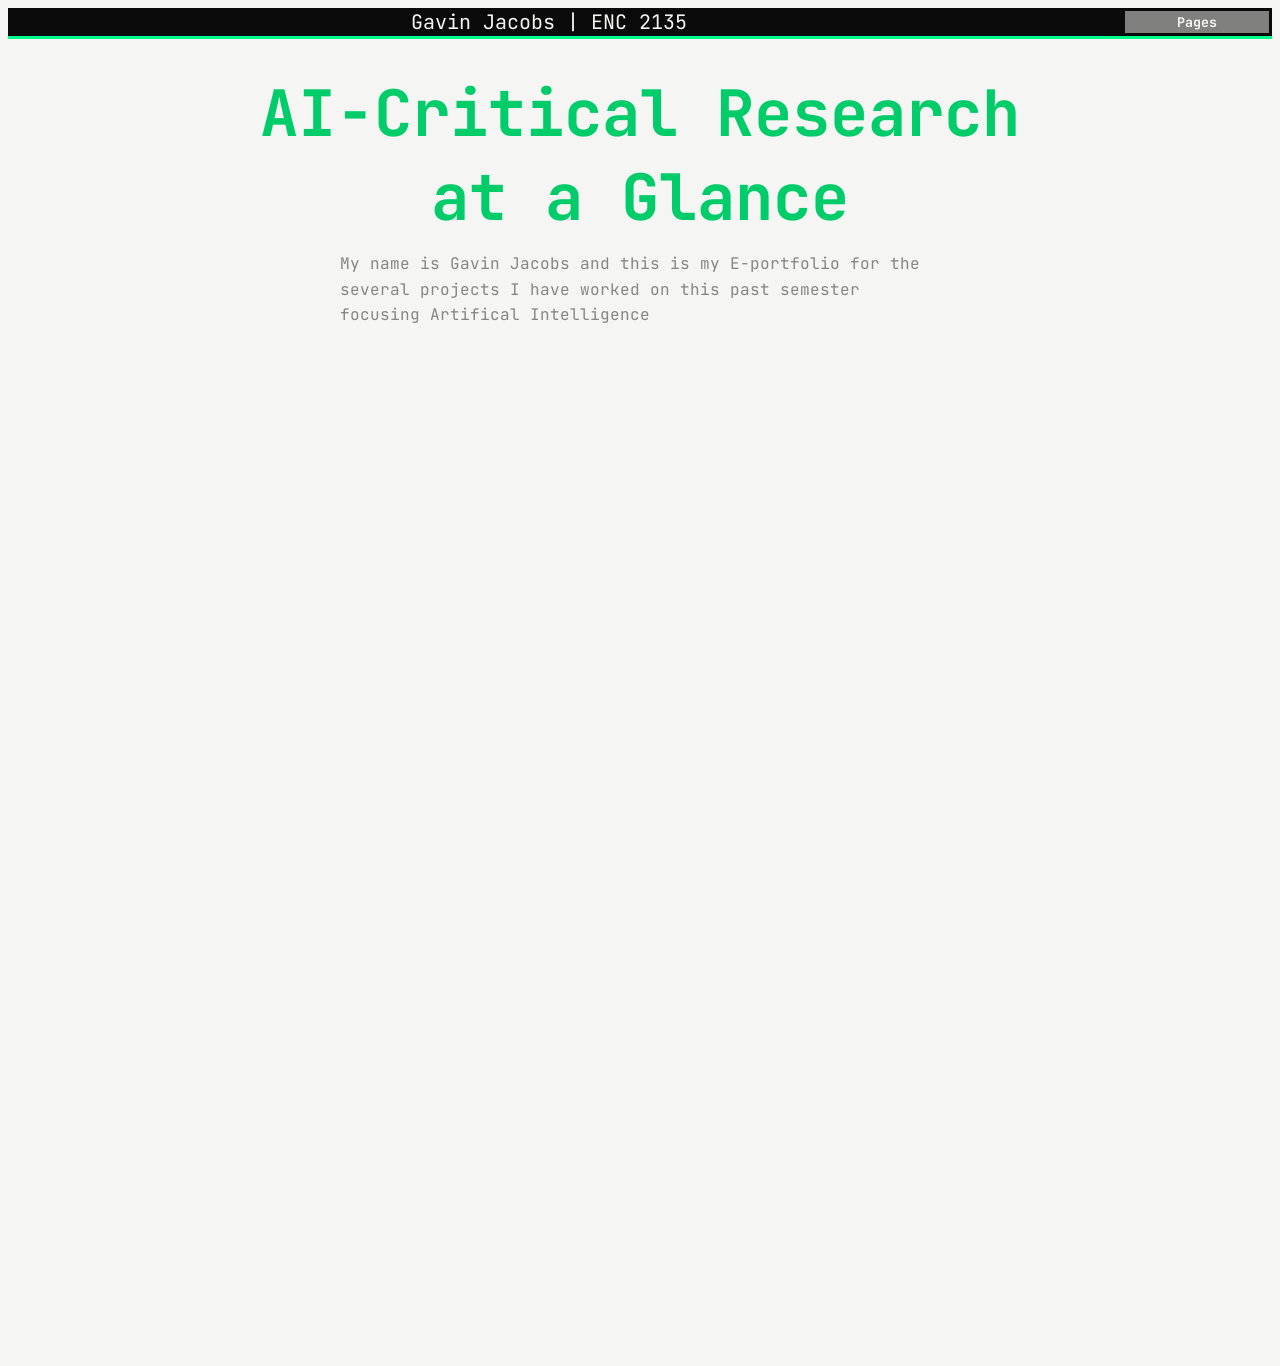
==== index.html @ 4c9df5f1 "very proud of my dropdown bar :D" ====
<!DOCTYPE html>
<html lang = "en">
    <head>
        <meta charset ="UTF8">
        <title>Home | Jacobs E-Portfolio</title>
        <link rel = "stylesheet" href="https://fonts.googleapis.com/css2?family=JetBrains+Mono:wght@400;700&display=swap">
        <link rel = "stylesheet" href = "styles/main.css">
    </head>

    <body class = "homepage-background">
        <div class="navigation-bar">
            <div class = "navigation-bar-title">
                Gavin Jacobs  |  ENC 2135
            </div>
            <div class = "dropdown">
                <button onclick = "showDropdown()" class = "dropdown-button">Pages</button>
                <div id = "nav-dropdown" class = "dropdown-content">  
                    <a href="index.html"> Home </a>
                    <a href="subpages/reflection.html"> Reflection </a>
                    <a href="subpages/revisions.html"> Revisons </a>
                    <a href="subpages/artifacts.html"> Artifacts </a>
                </div>
            </div>
        </div>

        <p>  </p>

        <div class = "homepage-heading1">
            <div> 
                <div class = "heading1">AI-Critical Research at a Glance</div>
                <div class = "heading1-subtext">
                    My name is Gavin Jacobs and this is my E-portfolio for the several projects 
                    I have worked on this past semester focusing Artifical Intelligence
                </div>
            </div>
        </div>


         <script src="scripts/nav.js"></script>
    </body>

</html>
---- styles/main.css ----
/* main: acts as an interface for seperate css style sheets(stuctured for readability)*/
@import 'base.css';
@import 'layouts.css';
@import 'components.css';
a:link{ 
    text-decoration: none; 
    text-decoration-line: none;
    background-color: transparent;
    color: #d4d4d4;
}
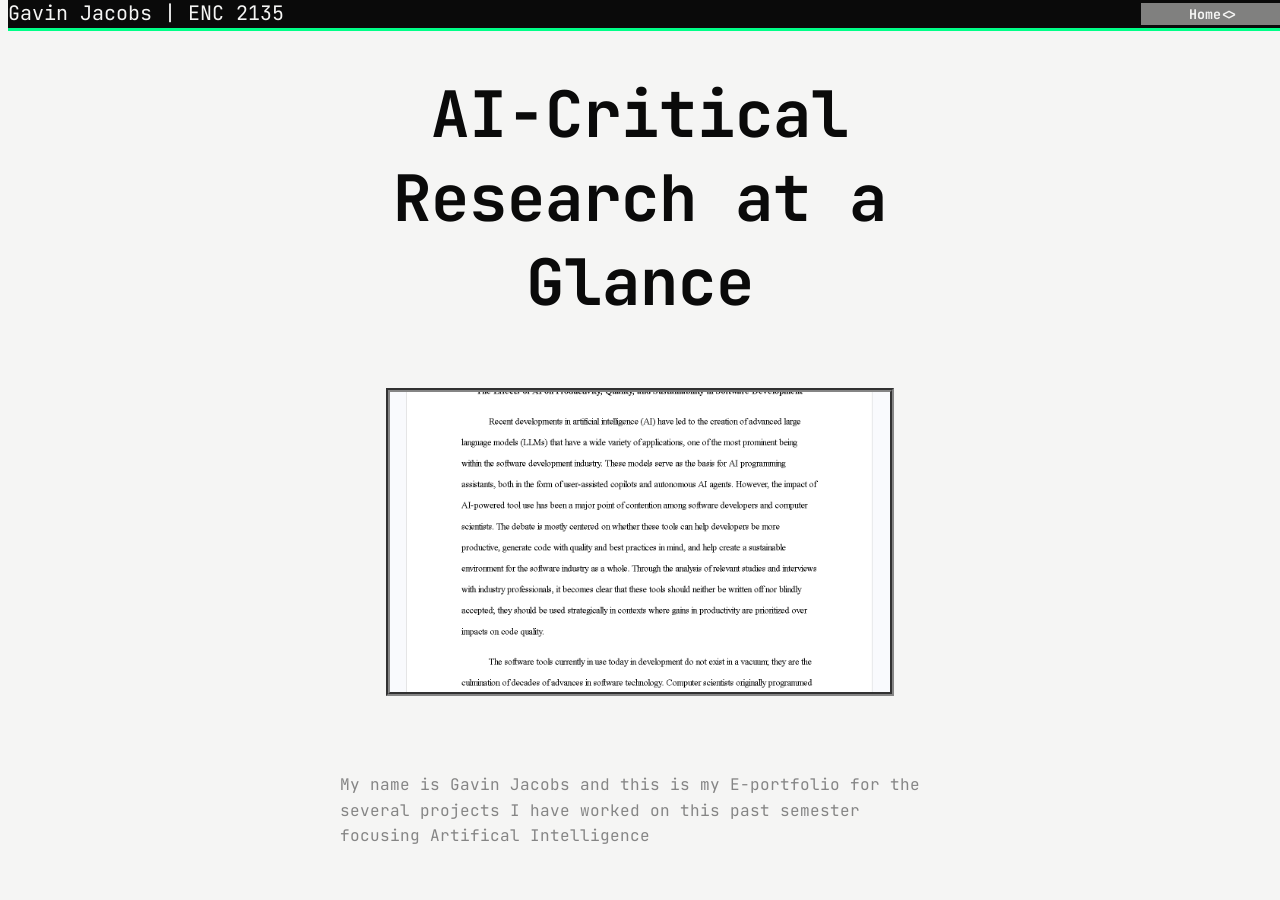
==== commit e7bfe4ea: "Nav bar linked to each page. Looking very nice." ====
--- a/index.html
+++ b/index.html
@@ -2,41 +2,23 @@
 <html lang = "en">
     <head>
         <meta charset ="UTF8">
+        <meta name="page-title" content="Home">
         <title>Home | Jacobs E-Portfolio</title>
         <link rel = "stylesheet" href="https://fonts.googleapis.com/css2?family=JetBrains+Mono:wght@400;700&display=swap">
         <link rel = "stylesheet" href = "styles/main.css">
     </head>
 
     <body class = "homepage-background">
-        <div class="navigation-bar">
-            <div class = "navigation-bar-title">
-                Gavin Jacobs  |  ENC 2135
-            </div>
-            <div class = "dropdown">
-                <button onclick = "showDropdown()" class = "dropdown-button">Pages</button>
-                <div id = "nav-dropdown" class = "dropdown-content">  
-                    <a href="index.html"> Home </a>
-                    <a href="subpages/reflection.html"> Reflection </a>
-                    <a href="subpages/revisions.html"> Revisons </a>
-                    <a href="subpages/artifacts.html"> Artifacts </a>
-                </div>
+        <div id = 'navbar'></div>
+
+        <div class = "homepage-heading">
+            <div class = "heading1">AI-Critical Research at a Glance</div>
+            <img src = "images/titlepic.png">
+            <div class = "heading1-subtext">
+                My name is Gavin Jacobs and this is my E-portfolio for the several projects 
+                I have worked on this past semester focusing Artifical Intelligence
             </div>
         </div>
-
-        <p>  </p>
-
-        <div class = "homepage-heading1">
-            <div> 
-                <div class = "heading1">AI-Critical Research at a Glance</div>
-                <div class = "heading1-subtext">
-                    My name is Gavin Jacobs and this is my E-portfolio for the several projects 
-                    I have worked on this past semester focusing Artifical Intelligence
-                </div>
-            </div>
-        </div>
-
-
          <script src="scripts/nav.js"></script>
     </body>
-
 </html>
--- a/styles/main.css
+++ b/styles/main.css
@@ -1,10 +1,4 @@
 /* main: acts as an interface for seperate css style sheets(stuctured for readability)*/
 @import 'base.css';
 @import 'layouts.css';
-@import 'components.css';
-a:link{ 
-    text-decoration: none; 
-    text-decoration-line: none;
-    background-color: transparent;
-    color: #d4d4d4;
-}+@import 'components.css';
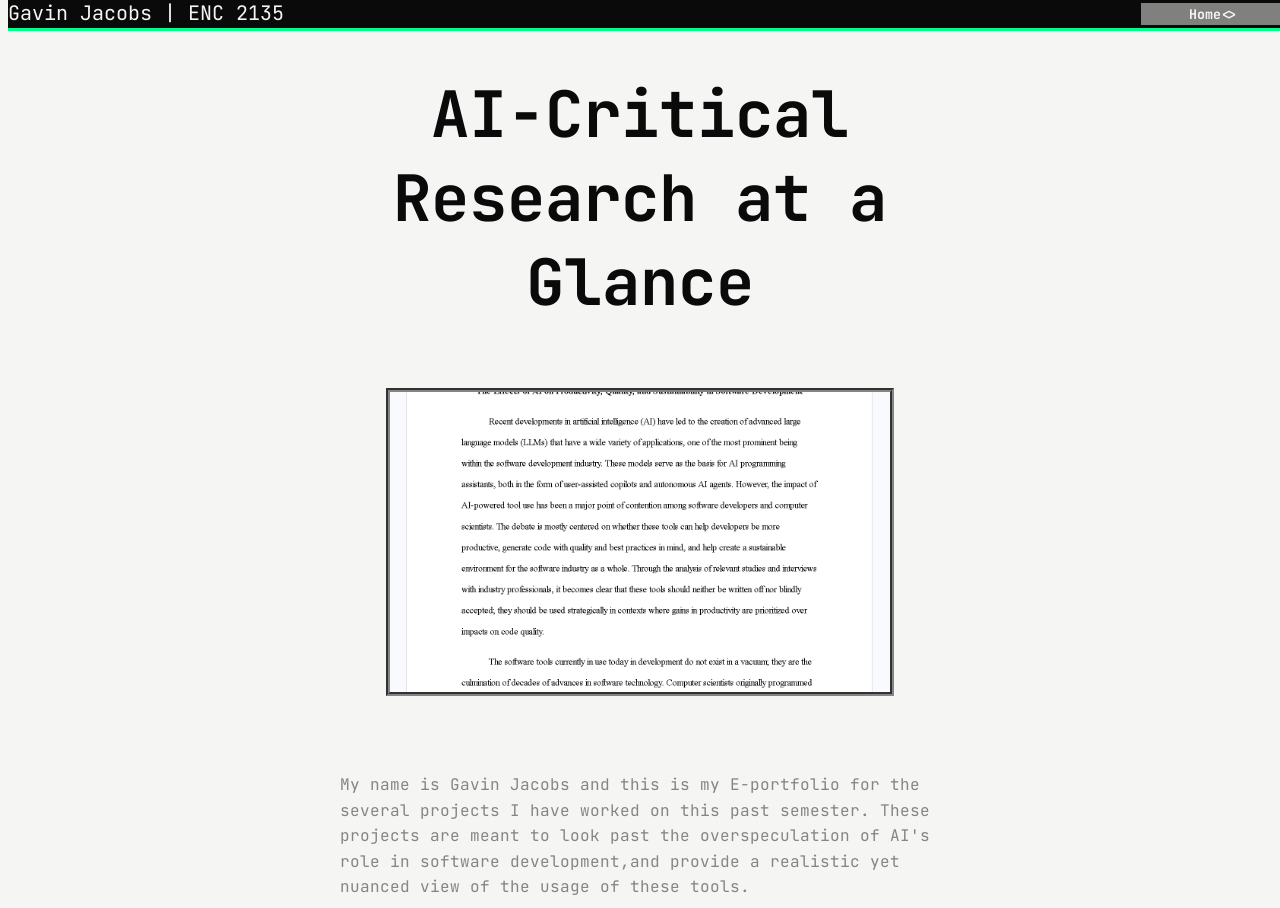
==== commit 34b90b4c: "Quick text and padding fix" ====
--- a/index.html
+++ b/index.html
@@ -16,7 +16,9 @@
             <img src = "images/titlepic.png">
             <div class = "heading1-subtext">
                 My name is Gavin Jacobs and this is my E-portfolio for the several projects 
-                I have worked on this past semester focusing Artifical Intelligence
+                I have worked on this past semester. These projects are meant to look past
+                the overspeculation of AI's role in software development,and provide a realistic yet 
+                nuanced view of the usage of these tools.
             </div>
         </div>
          <script src="scripts/nav.js"></script>
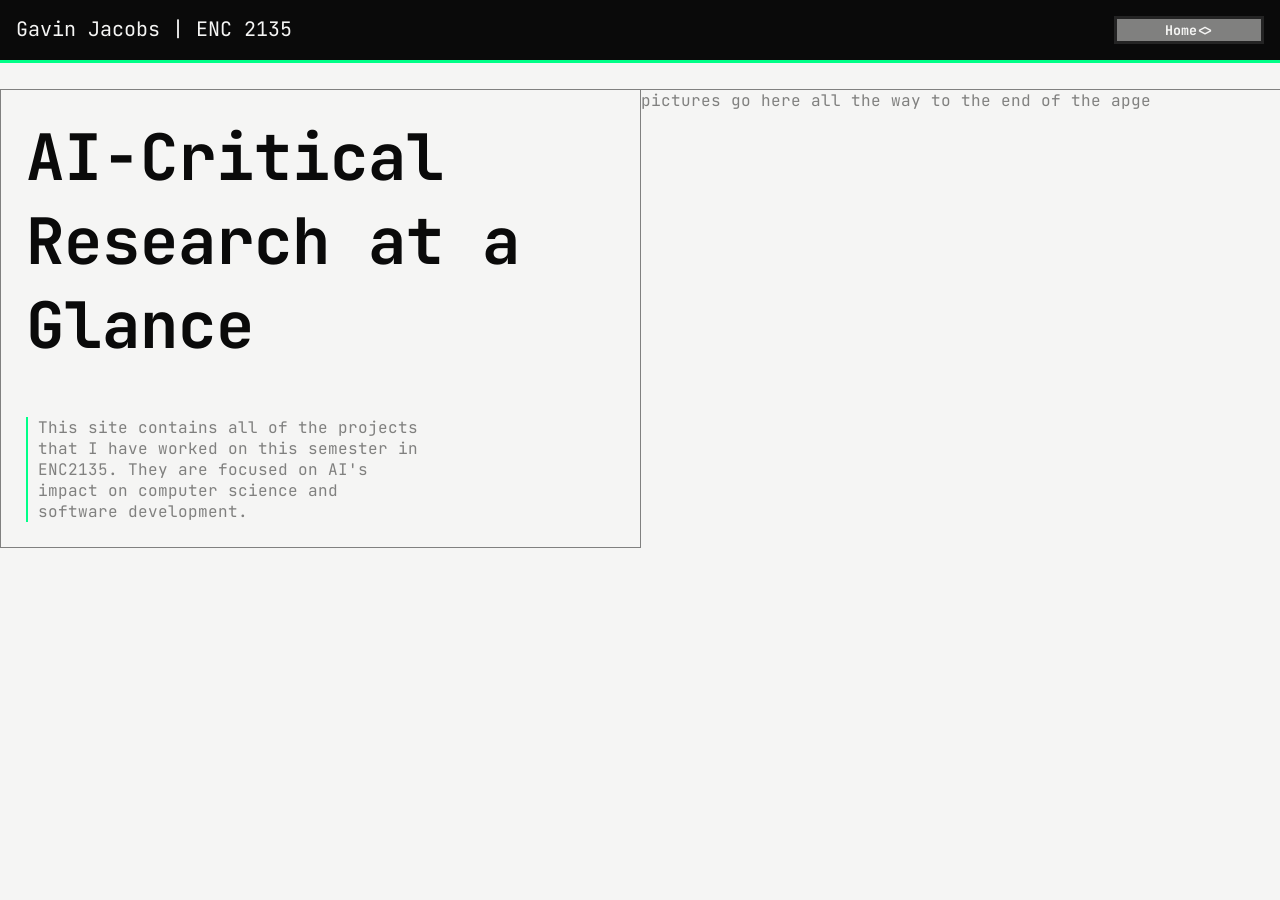
==== commit ea8f4eb2: "Homepage given a nice grid layout. about me and images added as well" ====
--- a/index.html
+++ b/index.html
@@ -11,15 +11,24 @@
     <body class = "homepage-background">
         <div id = 'navbar'></div>
 
-        <div class = "homepage-heading">
-            <div class = "heading1">AI-Critical Research at a Glance</div>
-            <img src = "images/titlepic.png">
-            <div class = "heading1-subtext">
-                My name is Gavin Jacobs and this is my E-portfolio for the several projects 
-                I have worked on this past semester. These projects are meant to look past
-                the overspeculation of AI's role in software development,and provide a realistic yet 
-                nuanced view of the usage of these tools.
+
+        <div class = "homepage-box">
+            <div class = "homepage-heading">
+                <div class = "homepage-title">AI-Critical Research at a Glance</div>
+                <div class = "homepage-subtext">
+                    This site contains all of the projects that I have worked on this semester
+                    in ENC2135. They are focused on AI's impact on computer science and software
+                    development.
+                </div>
             </div>
+            <div class = "homepage-gallery">
+                <div>
+                    pictures go here all the way to the end of the apge
+                </div>
+            </div>
+            
+            
+       
         </div>
          <script src="scripts/nav.js"></script>
     </body>
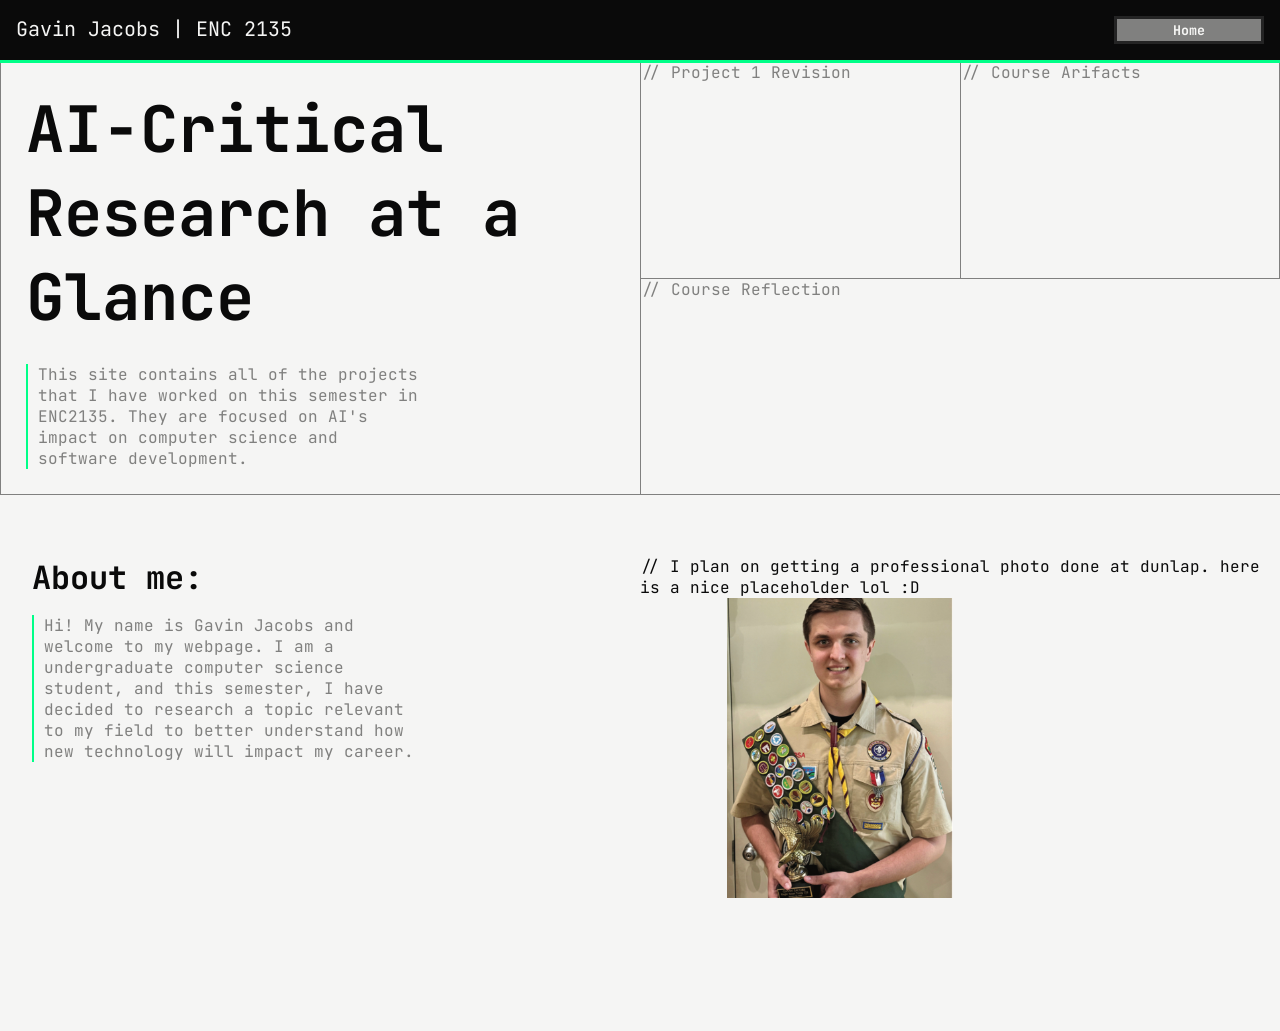
==== commit cd1661d3: "Nav bar linked to each page. Looking very nice." ====
--- a/index.html
+++ b/index.html
@@ -22,14 +22,32 @@
                 </div>
             </div>
             <div class = "homepage-gallery">
-                <div>
-                    pictures go here all the way to the end of the apge
+                <div class = "gallery-container-box">
+                    <div class = "gallery-imagebox">
+                        // Project 1 Revision </div>
+                    <div class = "gallery-imagebox">
+                        // Course Arifacts</div>
+                </div>
+                <div class = "gallery-container-box">
+                    // Course Reflection</div>
+            </div>
+        </div>
+        <div class = "homepage-box">
+            <div class ="about-me-container">
+                <div class = "about-me-title"> About me:</div>
+                <div class = "homepage-subtext"> 
+                    Hi! My name is Gavin Jacobs and welcome to my webpage. I am a undergraduate
+                    computer science student, and this semester, I have decided to research a topic relevant to my field
+                    to better understand how new technology will impact my career.
                 </div>
             </div>
-            
-            
-       
+            <div class = "image-container">
+                // I plan on getting a professional photo done at dunlap.
+                here is a nice placeholder lol :D
+                <img src ="images/aboutme.jpeg">
+            </div>
         </div>
+        
          <script src="scripts/nav.js"></script>
     </body>
 </html>
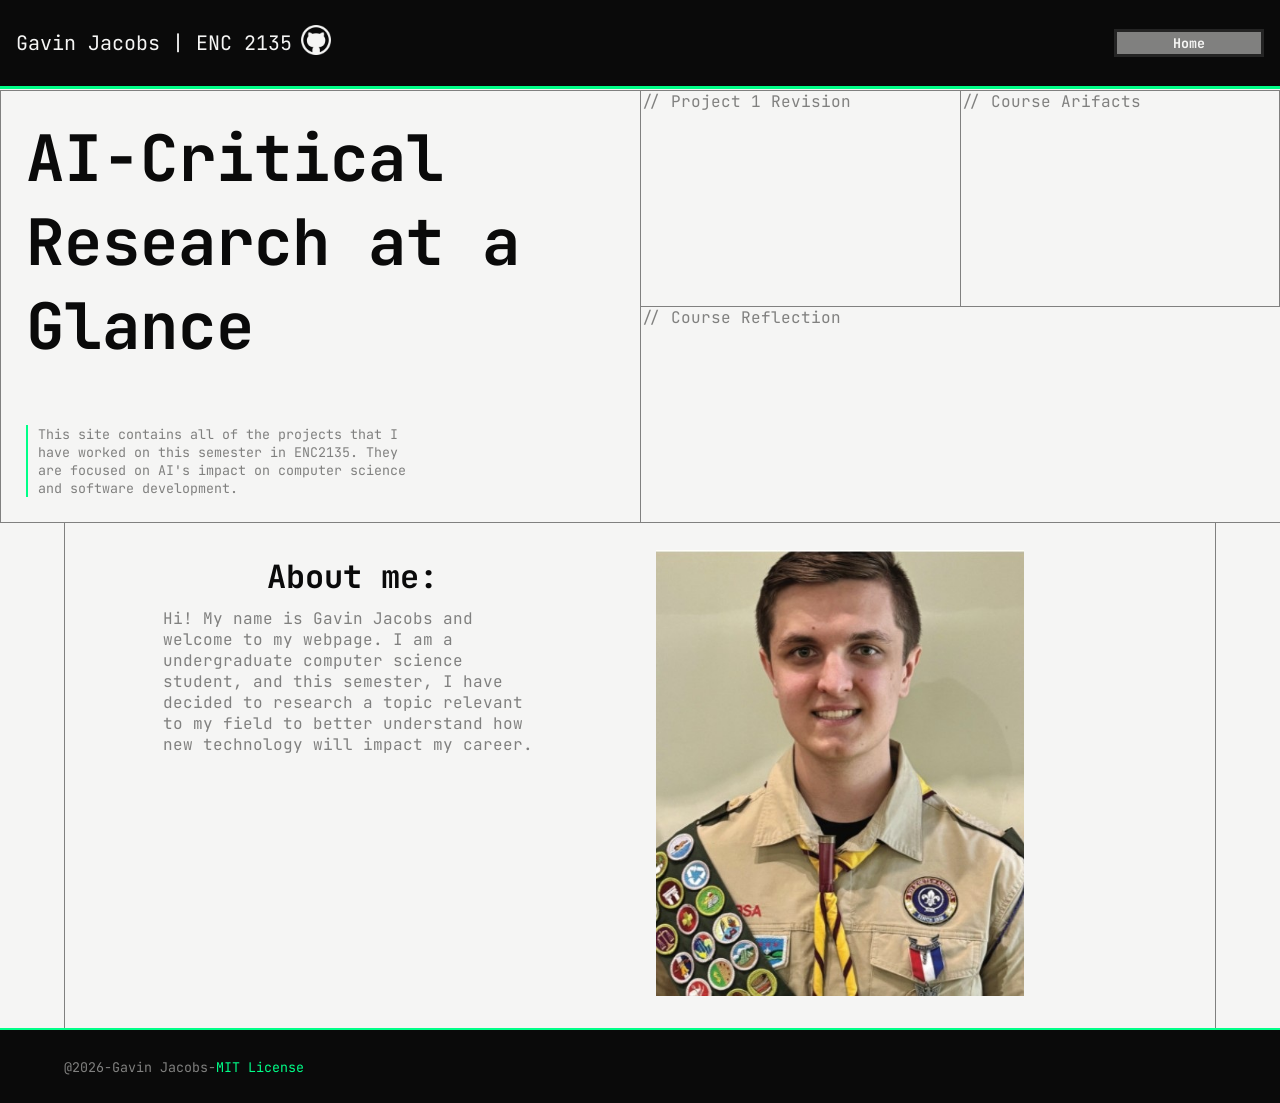
==== commit 2fda3d1c: "pdf embed test" ====
--- a/index.html
+++ b/index.html
@@ -32,19 +32,24 @@
                     // Course Reflection</div>
             </div>
         </div>
-        <div class = "homepage-box">
+        <div class = "about-me-section">
             <div class ="about-me-container">
                 <div class = "about-me-title"> About me:</div>
-                <div class = "homepage-subtext"> 
+                <div class = "about-me-text"> 
                     Hi! My name is Gavin Jacobs and welcome to my webpage. I am a undergraduate
                     computer science student, and this semester, I have decided to research a topic relevant to my field
                     to better understand how new technology will impact my career.
                 </div>
             </div>
             <div class = "image-container">
-                // I plan on getting a professional photo done at dunlap.
-                here is a nice placeholder lol :D
                 <img src ="images/aboutme.jpeg">
+            </div>
+        </div>
+
+
+        <div class = "bottom-bar-container">
+            <div class = license-container>
+                <p> @2026-Gavin Jacobs-</p><a href="https://github.com/gjacobs01/gjacobs01.github.io/blob/main/LICENSE"> MIT License </a>
             </div>
         </div>
         
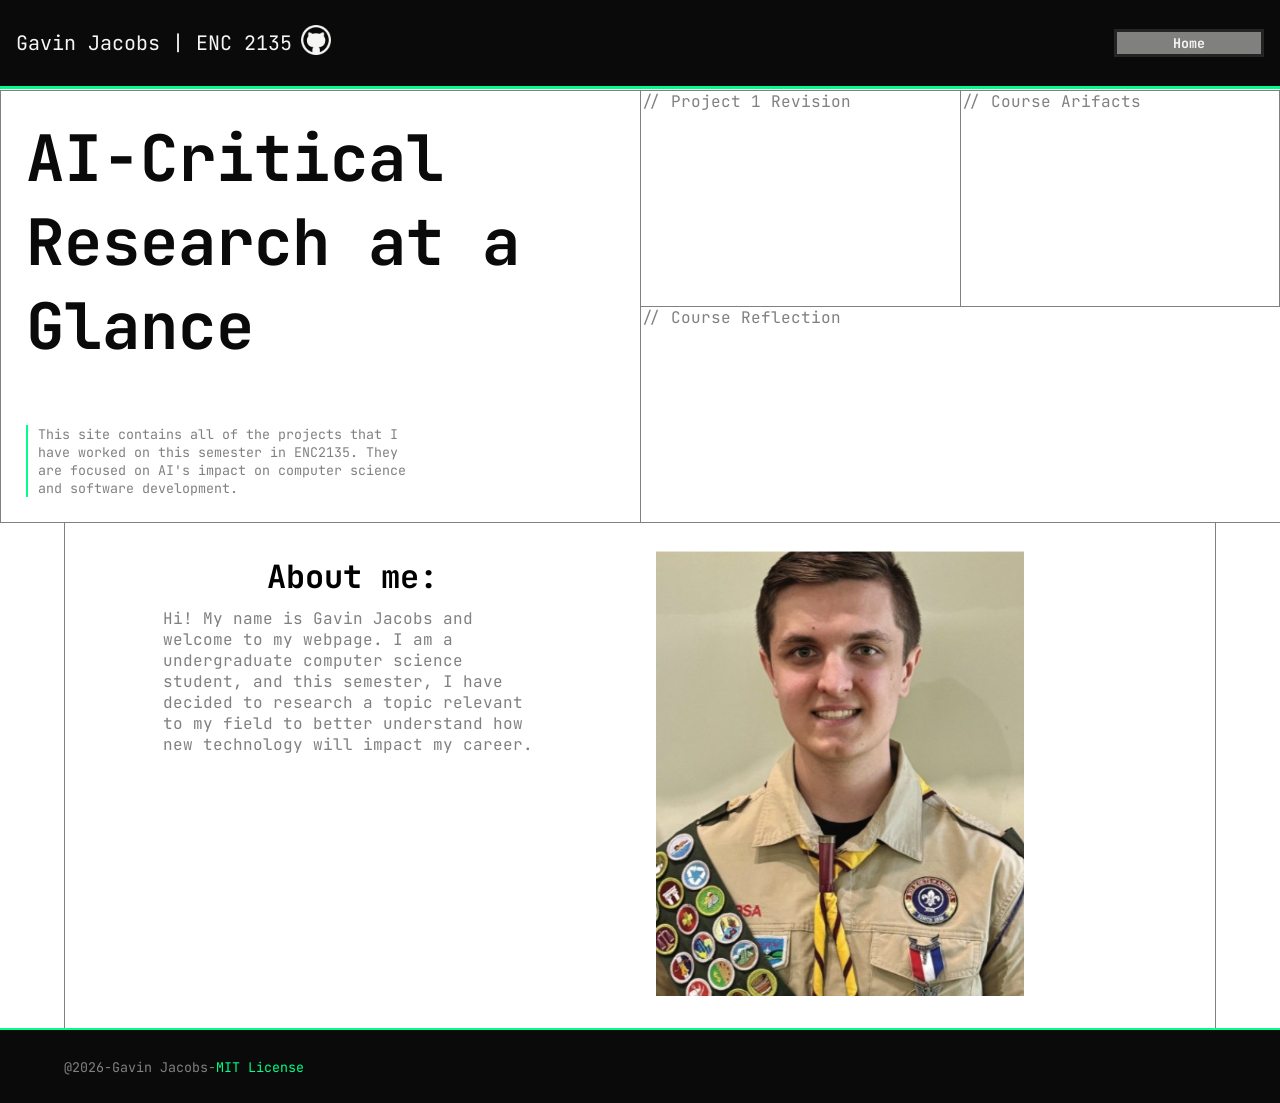
==== commit 0ad0d50f: "pdf fix 3" ====
--- a/index.html
+++ b/index.html
@@ -10,12 +10,10 @@
 
     <body class = "homepage-background">
         <div id = 'navbar'></div>
-
-
-        <div class = "homepage-box">
+        <div class = "page-box">
             <div class = "homepage-heading">
-                <div class = "homepage-title">AI-Critical Research at a Glance</div>
-                <div class = "homepage-subtext">
+                <div class = "title-text">AI-Critical Research at a Glance</div>
+                <div class = "generic-text">
                     This site contains all of the projects that I have worked on this semester
                     in ENC2135. They are focused on AI's impact on computer science and software
                     development.
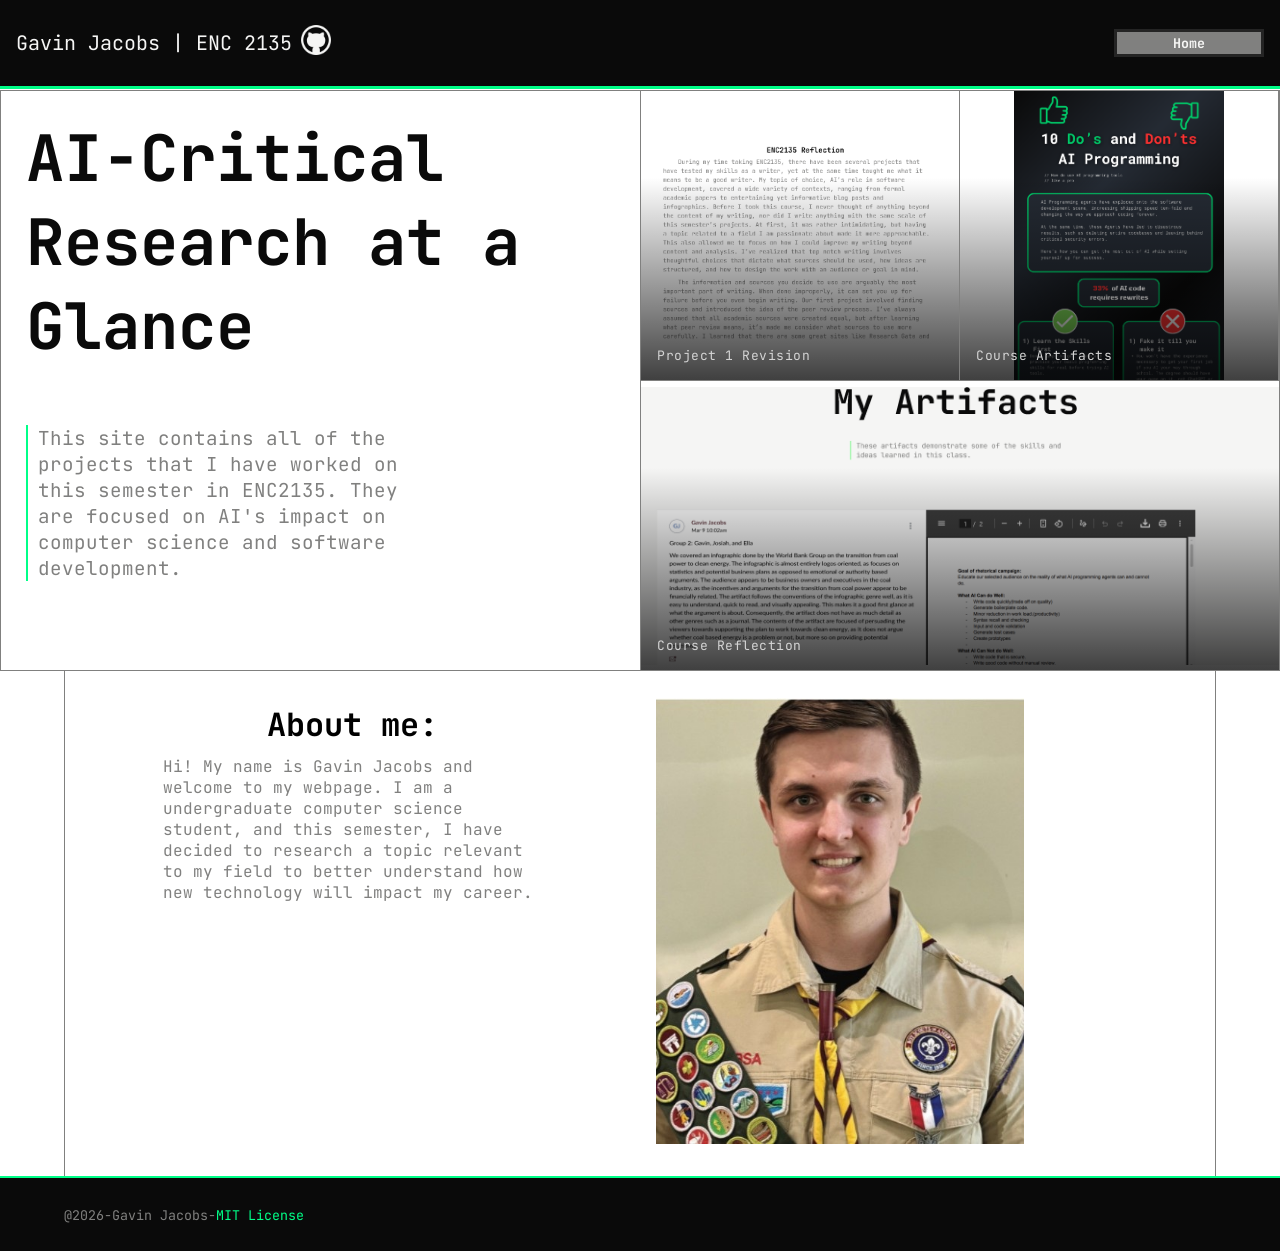
==== commit 174a2c5f: "should be it. Version 1.0" ====
--- a/index.html
+++ b/index.html
@@ -22,12 +22,27 @@
             <div class = "homepage-gallery">
                 <div class = "gallery-container-box">
                     <div class = "gallery-imagebox">
-                        // Project 1 Revision </div>
-                    <div class = "gallery-imagebox">
-                        // Course Arifacts</div>
+                        <!-- Card 1 -->
+                        <a href="subpages/reflection.html" class="gallery-card">
+                            <img src="images/reflectionpreview.png">
+                            <div class="gallery-card-gradient"></div>
+                            <div class="gallery-card-label">Project 1 Revision</div>
+                        </a>
+                        <!-- Card 2 -->
+                        <a href="subpages/artifacts.html" class="gallery-card">
+                            <img src="images/revisionpreview.png">
+                            <div class="gallery-card-gradient"></div>
+                            <div class="gallery-card-label">Course Artifacts</div>
+                        </a>
+                    </div>  
                 </div>
                 <div class = "gallery-container-box">
-                    // Course Reflection</div>
+                        <a href="reflection.html" class="gallery-card">
+                            <img src="images/artifactspreview.png">
+                            <div class="gallery-card-gradient"></div>
+                            <div class="gallery-card-label">Course Reflection</div>
+                        </a>
+                </div>
             </div>
         </div>
         <div class = "about-me-section">
